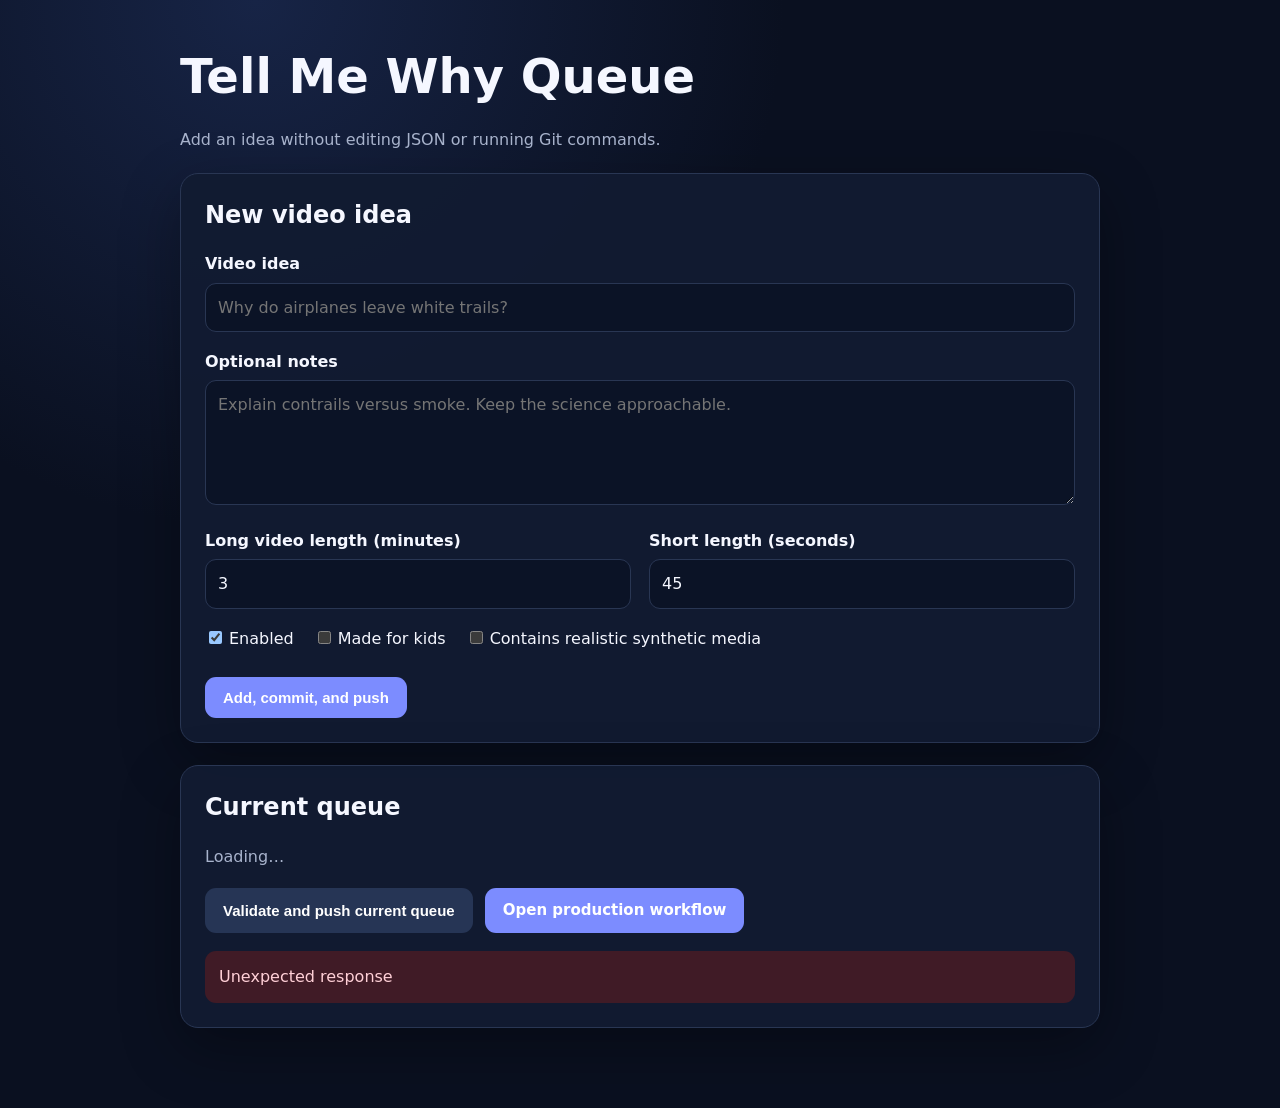
==== queue_ui/index.html @ 520270aa "Add local video queue dashboard" ====
<!doctype html>
<html lang="en">
<head>
<meta charset="utf-8"><meta name="viewport" content="width=device-width,initial-scale=1">
<title>Tell Me Why Queue</title>
<style>
:root{color-scheme:dark;--bg:#0a1020;--panel:#121b31;--line:#293653;--text:#f5f7ff;--muted:#a8b3cc;--accent:#7c8cff;--good:#58d68d;--bad:#ff7185}*{box-sizing:border-box}body{margin:0;background:radial-gradient(circle at 20% 0,#172446 0,transparent 35%),var(--bg);font:16px/1.45 system-ui,sans-serif;color:var(--text)}main{width:min(920px,calc(100% - 32px));margin:42px auto 80px}h1{font-size:clamp(30px,5vw,48px);margin:0 0 6px}h2{margin-top:0}.lead,.muted{color:var(--muted)}.card{background:color-mix(in srgb,var(--panel) 94%,transparent);border:1px solid var(--line);border-radius:18px;padding:24px;margin-top:22px;box-shadow:0 20px 60px #0005}.grid{display:grid;grid-template-columns:1fr 1fr;gap:18px}.wide{grid-column:1/-1}label{display:block;font-weight:650;margin-bottom:7px}input,textarea{width:100%;border:1px solid var(--line);border-radius:11px;background:#0b1326;color:var(--text);padding:12px;font:inherit}textarea{min-height:125px;resize:vertical}.checks{display:flex;gap:20px;flex-wrap:wrap}.checks label{font-weight:500}.checks input{width:auto;margin-right:7px}button,.button{display:inline-block;border:0;border-radius:11px;background:var(--accent);color:white;padding:12px 18px;font-weight:750;font-size:15px;cursor:pointer;text-decoration:none}button.secondary{background:#263555}button:disabled{opacity:.55;cursor:wait}.actions{display:flex;gap:12px;flex-wrap:wrap;margin-top:20px}.status{display:none;padding:14px;border-radius:11px;margin-top:18px;white-space:pre-wrap}.status.show{display:block}.status.good{background:#143626;color:#b8f6d0}.status.bad{background:#401b26;color:#ffd0d7}.item{padding:13px 0;border-top:1px solid var(--line)}.item:first-child{border:0}.tag{display:inline-block;background:#223154;color:#cdd5ff;border-radius:999px;padding:3px 9px;font-size:12px;margin-left:7px}@media(max-width:650px){.grid{grid-template-columns:1fr}.wide{grid-column:auto}.card{padding:18px}}
</style>
</head>
<body><main>
<h1>Tell Me Why Queue</h1><p class="lead">Add an idea without editing JSON or running Git commands.</p>
<section class="card"><h2>New video idea</h2>
<form id="idea-form"><div class="grid">
<div class="wide"><label for="idea">Video idea</label><input id="idea" required minlength="3" maxlength="500" placeholder="Why do airplanes leave white trails?"></div>
<div class="wide"><label for="notes">Optional notes</label><textarea id="notes" maxlength="5000" placeholder="Explain contrails versus smoke. Keep the science approachable."></textarea></div>
<div><label for="minutes">Long video length (minutes)</label><input id="minutes" type="number" min="0.25" max="30" step="0.25" value="3" required></div>
<div><label for="short">Short length (seconds)</label><input id="short" type="number" min="30" max="60" step="1" value="45" required></div>
<div class="wide checks"><label><input id="enabled" type="checkbox" checked>Enabled</label><label><input id="kids" type="checkbox">Made for kids</label><label><input id="synthetic" type="checkbox">Contains realistic synthetic media</label></div>
</div><div class="actions"><button id="submit" type="submit">Add, commit, and push</button></div></form><div id="status" class="status"></div></section>
<section class="card"><h2>Current queue</h2><div id="queue" class="muted">Loading…</div><div class="actions"><button id="push" class="secondary">Validate and push current queue</button><a id="workflow" class="button" href="#" target="_blank" hidden>Open production workflow</a></div><div id="push-status" class="status"></div></section>
</main><script>
let requestId=crypto.randomUUID();
const show=(el,msg,good)=>{el.textContent=msg;el.className=`status show ${good?'good':'bad'}`};
async function api(path,options={}){const r=await fetch(path,{headers:{'Content-Type':'application/json'},...options});const body=await r.json().catch(()=>({detail:'Unexpected response'}));if(!r.ok)throw new Error(body.detail||'Request failed');return body}
async function refresh(){const data=await api('/api/queue');const q=document.querySelector('#queue');q.innerHTML=data.items.length?data.items.map((x,i)=>`<div class="item"><strong>${i+1}. ${escapeHtml(x.idea)}</strong><span class="tag">${escapeHtml(x.id)}</span><div class="muted">${x.minutes} min · ${x.short_seconds}s Short · ${x.enabled?'enabled':'paused'}</div></div>`).join(''):'No ideas queued.';document.querySelector('#push').textContent=data.has_uncommitted_queue_changes?'Validate and push current queue':'Queue already pushed';document.querySelector('#workflow').href=data.workflow_url}
function escapeHtml(s){const d=document.createElement('div');d.textContent=s;return d.innerHTML}
document.querySelector('#idea-form').addEventListener('submit',async e=>{e.preventDefault();const b=document.querySelector('#submit'),s=document.querySelector('#status');b.disabled=true;try{const data=await api('/api/ideas',{method:'POST',body:JSON.stringify({request_id:requestId,idea:idea.value,notes:notes.value,minutes:Number(minutes.value),short_seconds:Number(short.value),enabled:enabled.checked,made_for_kids:kids.checked,contains_synthetic_media:synthetic.checked})});show(s,`Added ${data.item_id}\nQueue pushed successfully.`,true);requestId=crypto.randomUUID();e.target.reset();minutes.value=3;short.value=45;enabled.checked=true;document.querySelector('#workflow').hidden=false;await refresh()}catch(err){show(s,err.message,false)}finally{b.disabled=false}});
document.querySelector('#push').addEventListener('click',async()=>{const b=document.querySelector('#push'),s=document.querySelector('#push-status');b.disabled=true;try{const data=await api('/api/push',{method:'POST'});show(s,data.message,true);document.querySelector('#workflow').hidden=false;await refresh()}catch(err){show(s,err.message,false)}finally{b.disabled=false}});refresh().catch(e=>show(document.querySelector('#push-status'),e.message,false));
</script></body></html>
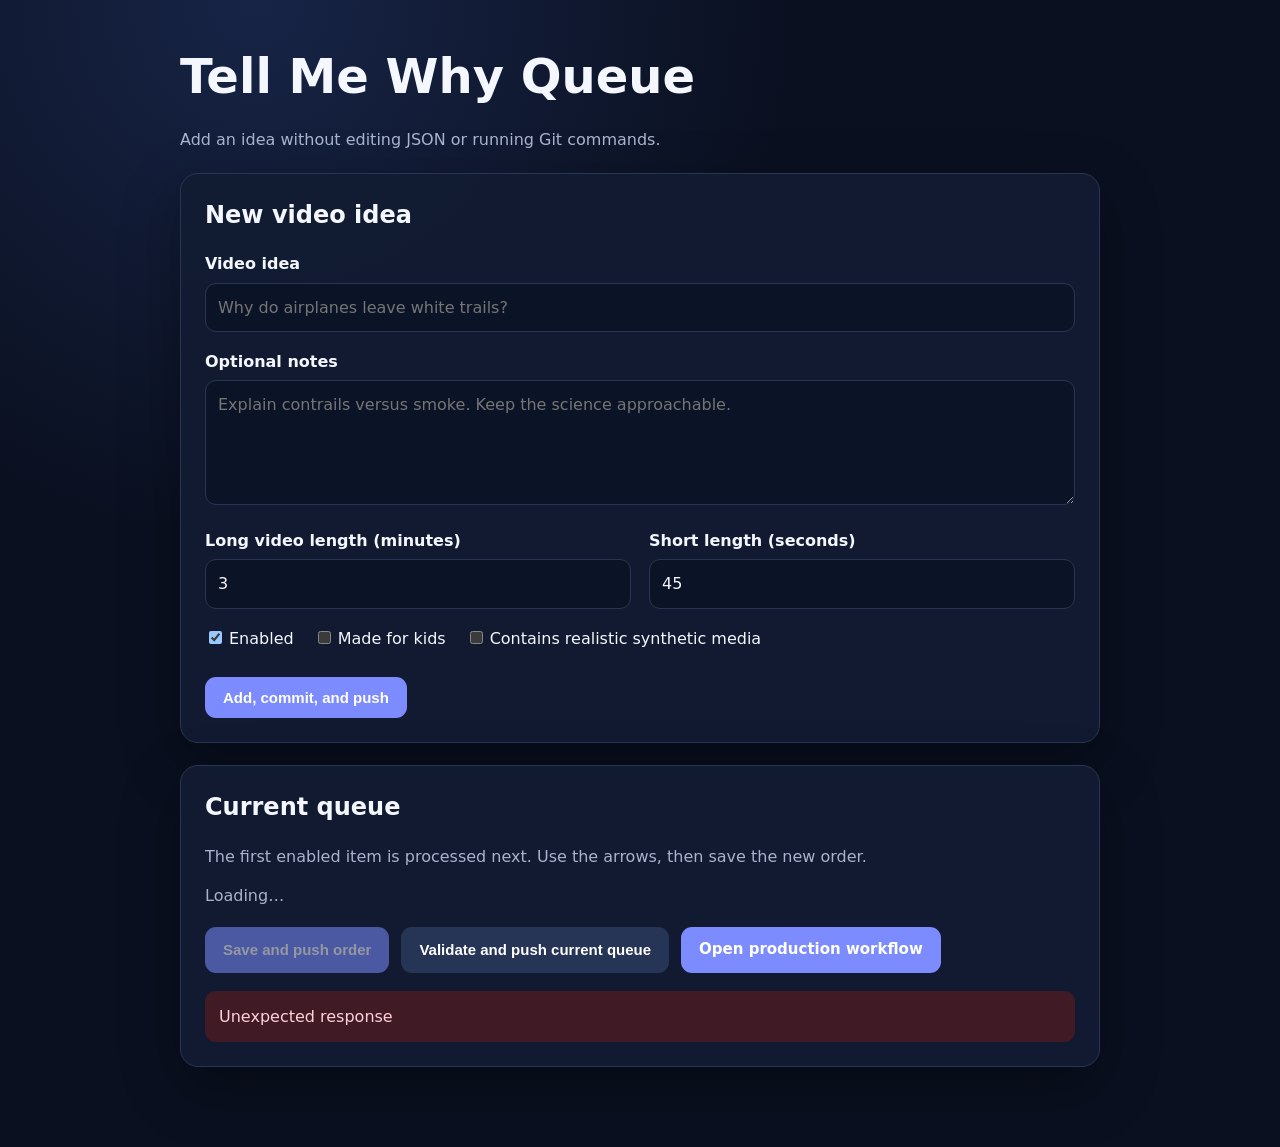
==== commit 0ab44600: "Add queue reordering to dashboard" ====
--- a/queue_ui/index.html
+++ b/queue_ui/index.html
@@ -4,7 +4,7 @@
 <meta charset="utf-8"><meta name="viewport" content="width=device-width,initial-scale=1">
 <title>Tell Me Why Queue</title>
 <style>
-:root{color-scheme:dark;--bg:#0a1020;--panel:#121b31;--line:#293653;--text:#f5f7ff;--muted:#a8b3cc;--accent:#7c8cff;--good:#58d68d;--bad:#ff7185}*{box-sizing:border-box}body{margin:0;background:radial-gradient(circle at 20% 0,#172446 0,transparent 35%),var(--bg);font:16px/1.45 system-ui,sans-serif;color:var(--text)}main{width:min(920px,calc(100% - 32px));margin:42px auto 80px}h1{font-size:clamp(30px,5vw,48px);margin:0 0 6px}h2{margin-top:0}.lead,.muted{color:var(--muted)}.card{background:color-mix(in srgb,var(--panel) 94%,transparent);border:1px solid var(--line);border-radius:18px;padding:24px;margin-top:22px;box-shadow:0 20px 60px #0005}.grid{display:grid;grid-template-columns:1fr 1fr;gap:18px}.wide{grid-column:1/-1}label{display:block;font-weight:650;margin-bottom:7px}input,textarea{width:100%;border:1px solid var(--line);border-radius:11px;background:#0b1326;color:var(--text);padding:12px;font:inherit}textarea{min-height:125px;resize:vertical}.checks{display:flex;gap:20px;flex-wrap:wrap}.checks label{font-weight:500}.checks input{width:auto;margin-right:7px}button,.button{display:inline-block;border:0;border-radius:11px;background:var(--accent);color:white;padding:12px 18px;font-weight:750;font-size:15px;cursor:pointer;text-decoration:none}button.secondary{background:#263555}button:disabled{opacity:.55;cursor:wait}.actions{display:flex;gap:12px;flex-wrap:wrap;margin-top:20px}.status{display:none;padding:14px;border-radius:11px;margin-top:18px;white-space:pre-wrap}.status.show{display:block}.status.good{background:#143626;color:#b8f6d0}.status.bad{background:#401b26;color:#ffd0d7}.item{padding:13px 0;border-top:1px solid var(--line)}.item:first-child{border:0}.tag{display:inline-block;background:#223154;color:#cdd5ff;border-radius:999px;padding:3px 9px;font-size:12px;margin-left:7px}@media(max-width:650px){.grid{grid-template-columns:1fr}.wide{grid-column:auto}.card{padding:18px}}
+:root{color-scheme:dark;--bg:#0a1020;--panel:#121b31;--line:#293653;--text:#f5f7ff;--muted:#a8b3cc;--accent:#7c8cff;--good:#58d68d;--bad:#ff7185}*{box-sizing:border-box}body{margin:0;background:radial-gradient(circle at 20% 0,#172446 0,transparent 35%),var(--bg);font:16px/1.45 system-ui,sans-serif;color:var(--text)}main{width:min(920px,calc(100% - 32px));margin:42px auto 80px}h1{font-size:clamp(30px,5vw,48px);margin:0 0 6px}h2{margin-top:0}.lead,.muted{color:var(--muted)}.card{background:color-mix(in srgb,var(--panel) 94%,transparent);border:1px solid var(--line);border-radius:18px;padding:24px;margin-top:22px;box-shadow:0 20px 60px #0005}.grid{display:grid;grid-template-columns:1fr 1fr;gap:18px}.wide{grid-column:1/-1}label{display:block;font-weight:650;margin-bottom:7px}input,textarea{width:100%;border:1px solid var(--line);border-radius:11px;background:#0b1326;color:var(--text);padding:12px;font:inherit}textarea{min-height:125px;resize:vertical}.checks{display:flex;gap:20px;flex-wrap:wrap}.checks label{font-weight:500}.checks input{width:auto;margin-right:7px}button,.button{display:inline-block;border:0;border-radius:11px;background:var(--accent);color:white;padding:12px 18px;font-weight:750;font-size:15px;cursor:pointer;text-decoration:none}button.secondary{background:#263555}button:disabled{opacity:.55;cursor:not-allowed;pointer-events:none}.actions{display:flex;gap:12px;flex-wrap:wrap;margin-top:20px}.status{display:none;padding:14px;border-radius:11px;margin-top:18px;white-space:pre-wrap}.status.show{display:block}.status.good{background:#143626;color:#b8f6d0}.status.bad{background:#401b26;color:#ffd0d7}.item{display:flex;align-items:center;gap:14px;padding:13px 0;border-top:1px solid var(--line)}.item:first-child{border:0}.item-copy{flex:1;min-width:0}.order-controls{display:flex;gap:7px}.order-controls button{width:40px;height:40px;padding:0;background:#263555;font-size:18px}.tag{display:inline-block;background:#223154;color:#cdd5ff;border-radius:999px;padding:3px 9px;font-size:12px;margin-left:7px}@media(max-width:650px){.grid{grid-template-columns:1fr}.wide{grid-column:auto}.card{padding:18px}.item{align-items:flex-start}.tag{display:block;width:max-content;margin:5px 0 0}}
 </style>
 </head>
 <body><main>
@@ -17,13 +17,17 @@
 <div><label for="short">Short length (seconds)</label><input id="short" type="number" min="30" max="60" step="1" value="45" required></div>
 <div class="wide checks"><label><input id="enabled" type="checkbox" checked>Enabled</label><label><input id="kids" type="checkbox">Made for kids</label><label><input id="synthetic" type="checkbox">Contains realistic synthetic media</label></div>
 </div><div class="actions"><button id="submit" type="submit">Add, commit, and push</button></div></form><div id="status" class="status"></div></section>
-<section class="card"><h2>Current queue</h2><div id="queue" class="muted">Loading…</div><div class="actions"><button id="push" class="secondary">Validate and push current queue</button><a id="workflow" class="button" href="#" target="_blank" hidden>Open production workflow</a></div><div id="push-status" class="status"></div></section>
+<section class="card"><h2>Current queue</h2><p class="muted">The first enabled item is processed next. Use the arrows, then save the new order.</p><div id="queue" class="muted">Loading…</div><div class="actions"><button id="save-order" disabled>Save and push order</button><button id="push" class="secondary">Validate and push current queue</button><a id="workflow" class="button" href="#" target="_blank" hidden>Open production workflow</a></div><div id="push-status" class="status"></div></section>
 </main><script>
 let requestId=crypto.randomUUID();
+let queueItems=[],savedOrder=[];
 const show=(el,msg,good)=>{el.textContent=msg;el.className=`status show ${good?'good':'bad'}`};
 async function api(path,options={}){const r=await fetch(path,{headers:{'Content-Type':'application/json'},...options});const body=await r.json().catch(()=>({detail:'Unexpected response'}));if(!r.ok)throw new Error(body.detail||'Request failed');return body}
-async function refresh(){const data=await api('/api/queue');const q=document.querySelector('#queue');q.innerHTML=data.items.length?data.items.map((x,i)=>`<div class="item"><strong>${i+1}. ${escapeHtml(x.idea)}</strong><span class="tag">${escapeHtml(x.id)}</span><div class="muted">${x.minutes} min · ${x.short_seconds}s Short · ${x.enabled?'enabled':'paused'}</div></div>`).join(''):'No ideas queued.';document.querySelector('#push').textContent=data.has_uncommitted_queue_changes?'Validate and push current queue':'Queue already pushed';document.querySelector('#workflow').href=data.workflow_url}
+function renderQueue(){const q=document.querySelector('#queue');q.innerHTML=queueItems.length?queueItems.map((x,i)=>`<div class="item"><div class="item-copy"><strong>${i+1}. ${escapeHtml(x.idea)}</strong><span class="tag">${escapeHtml(x.id)}</span><div class="muted">${x.minutes} min · ${x.short_seconds}s Short · ${x.enabled?'enabled':'paused'}</div></div><div class="order-controls"><button type="button" data-move="up" data-index="${i}" aria-label="Move item ${i+1} up" title="Move up" ${i===0?'disabled':''}>↑</button><button type="button" data-move="down" data-index="${i}" aria-label="Move item ${i+1} down" title="Move down" ${i===queueItems.length-1?'disabled':''}>↓</button></div></div>`).join(''):'No ideas queued.';const changed=queueItems.map(x=>x.id).join('\n')!==savedOrder.join('\n');document.querySelector('#save-order').disabled=!changed}
+async function refresh(){const data=await api('/api/queue');queueItems=data.items;savedOrder=data.items.map(x=>x.id);renderQueue();const push=document.querySelector('#push');push.textContent=data.has_uncommitted_queue_changes?'Validate and push current queue':'Queue already pushed';push.disabled=!data.has_uncommitted_queue_changes;push.setAttribute('aria-disabled',String(push.disabled));document.querySelector('#workflow').href=data.workflow_url}
 function escapeHtml(s){const d=document.createElement('div');d.textContent=s;return d.innerHTML}
+document.querySelector('#queue').addEventListener('click',e=>{const b=e.target.closest('button[data-move]');if(!b)return;const from=Number(b.dataset.index),to=from+(b.dataset.move==='up'?-1:1);if(to<0||to>=queueItems.length)return;[queueItems[from],queueItems[to]]=[queueItems[to],queueItems[from]];renderQueue()});
+document.querySelector('#save-order').addEventListener('click',async()=>{const b=document.querySelector('#save-order'),s=document.querySelector('#push-status');b.disabled=true;try{const data=await api('/api/reorder',{method:'POST',body:JSON.stringify({ordered_ids:queueItems.map(x=>x.id)})});show(s,data.message,true);await refresh()}catch(err){show(s,err.message,false);renderQueue()}});
 document.querySelector('#idea-form').addEventListener('submit',async e=>{e.preventDefault();const b=document.querySelector('#submit'),s=document.querySelector('#status');b.disabled=true;try{const data=await api('/api/ideas',{method:'POST',body:JSON.stringify({request_id:requestId,idea:idea.value,notes:notes.value,minutes:Number(minutes.value),short_seconds:Number(short.value),enabled:enabled.checked,made_for_kids:kids.checked,contains_synthetic_media:synthetic.checked})});show(s,`Added ${data.item_id}\nQueue pushed successfully.`,true);requestId=crypto.randomUUID();e.target.reset();minutes.value=3;short.value=45;enabled.checked=true;document.querySelector('#workflow').hidden=false;await refresh()}catch(err){show(s,err.message,false)}finally{b.disabled=false}});
-document.querySelector('#push').addEventListener('click',async()=>{const b=document.querySelector('#push'),s=document.querySelector('#push-status');b.disabled=true;try{const data=await api('/api/push',{method:'POST'});show(s,data.message,true);document.querySelector('#workflow').hidden=false;await refresh()}catch(err){show(s,err.message,false)}finally{b.disabled=false}});refresh().catch(e=>show(document.querySelector('#push-status'),e.message,false));
+document.querySelector('#push').addEventListener('click',async()=>{const b=document.querySelector('#push'),s=document.querySelector('#push-status');if(b.disabled)return;b.disabled=true;try{const data=await api('/api/push',{method:'POST'});show(s,data.message,true);document.querySelector('#workflow').hidden=false;await refresh()}catch(err){show(s,err.message,false);b.disabled=false}});refresh().catch(e=>show(document.querySelector('#push-status'),e.message,false));
 </script></body></html>
